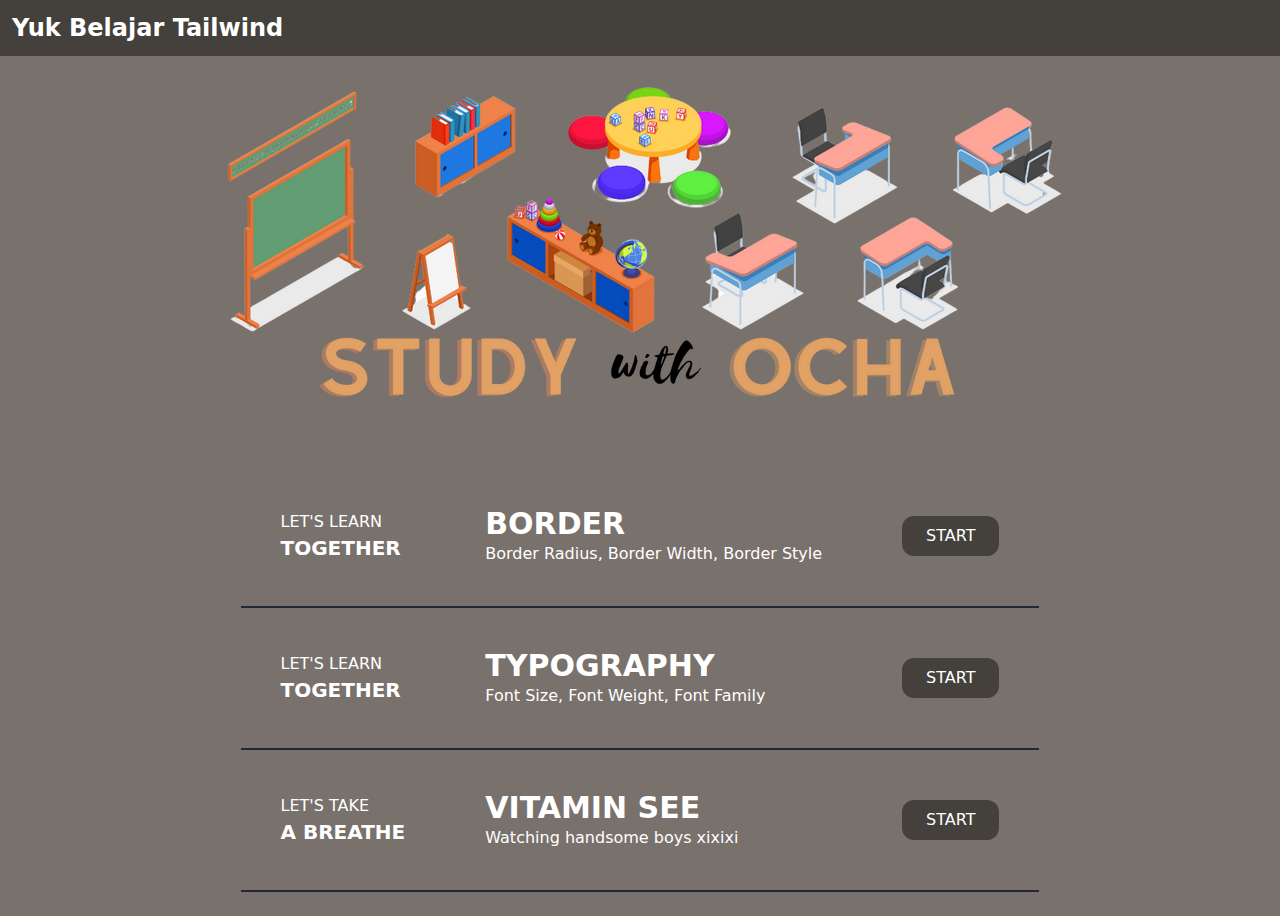
==== src/index.html @ b57a844a "baru" ====
<!DOCTYPE html>
<html>
  <head>
    <meta charset="UTF-8" />
    <meta name="viewport" content="width=device-width, initial-scale=1.0" />
    <link href="./output.css" rel="stylesheet" />
  </head>
  <body class="bg-stone-500">
    <div id="navbar" class="bg-stone-700 sticky top-0 z-50">
      <div class="container mx-auto sm:flex justify-between font-sans">
        <a href="./index.html">
          <h1 class="text-2xl font-bold mx-3 py-3 text-center text-white hover:-translate-y-1 hover:scale-110">Yuk Belajar Tailwind</h1>
        </a>
        <div class="flex text-lg items-center text-white">
          <!-- <button class="mx-2 px-6 py-2 hover:bg-red-100 hover:text-pink-800 rounded-lg items-center">Isi</button>
          <button class="mx-2 px-6 py-2 hover:bg-red-100 hover:text-pink-800 rounded-lg items-center">Isi</button>
          <button class="mx-2 px-6 py-2 hover:bg-red-100 hover:text-pink-800 rounded-lg items-center">Isi</button>
          <button class="mx-2 px-6 py-2 hover:bg-red-100 hover:text-pink-800 rounded-lg items-center">Isi</button> -->
        </div>
      </div>
    </div>
    <div id="gambar" class="flex items-center justify-center">
      <div class="size-fit">
        <img src="../src/img/fresh.png" alt="" />
      </div>
    </div>
    <div id="content" class="flex items-center justify-center m-6">
      <table class="text-start text-white">
        <thead></thead>
        <tbody>
          <tr class="">
            <td class="p-10 border-b-2 border-gray-800">
              <p>LET'S LEARN</p>
              <h1 class="text-xl font-bold">TOGETHER</h1>
            </td>
            <td class="p-10 border-b-2 border-gray-800">
              <h1 class="text-3xl font-bold">BORDER</h1>
              <p>Border Radius, Border Width, Border Style</p>
            </td>
            <td class="p-10 border-b-2 border-gray-800">
              <a href="../src/pages/border.html">
                <button class="py-2 px-6 bg-stone-700 rounded-xl text-white hover:-translate-y-1 hover:text-gray-700 hover:scale-110 hover:bg-white">START</button>
              </a>
            </td>
          </tr>
          <tr class="">
            <td class="p-10 border-b-2 border-gray-800">
              <p>LET'S LEARN</p>
              <h1 class="text-xl font-bold">TOGETHER</h1>
            </td>
            <td class="p-10 border-b-2 border-gray-800">
              <h1 class="text-3xl font-bold">TYPOGRAPHY</h1>
              <p>Font Size, Font Weight, Font Family</p>
            </td>
            <td class="p-10 border-b-2 border-gray-800">
              <a href="../src/pages/typography.html">
                <button class="py-2 px-6 bg-stone-700 rounded-xl text-white hover:-translate-y-1 hover:text-gray-700 hover:scale-110 hover:bg-white">START</button>
              </a>
            </td>
          </tr>
          <tr class="">
            <td class="p-10 border-b-2 border-gray-800">
              <p>LET'S TAKE</p>
              <h1 class="text-xl font-bold">A BREATHE</h1>
            </td>
            <td class="p-10 border-b-2 border-gray-800">
              <h1 class="text-3xl font-bold">VITAMIN SEE</h1>
              <p>Watching handsome boys xixixi</p>
            </td>
            <td class="p-10 border-b-2 border-gray-800">
              <a href="../src/pages/video.html">
                <button class="py-2 px-6 bg-stone-700 rounded-xl text-white hover:-translate-y-1 hover:text-gray-700 hover:scale-110 hover:bg-white">START</button>
              </a>
            </td>
          </tr>
        </tbody>
      </table>
    </div>
  </body>
</html>
---- src/output.css ----
/*
! tailwindcss v3.4.10 | MIT License | https://tailwindcss.com
*/

/*
1. Prevent padding and border from affecting element width. (https://github.com/mozdevs/cssremedy/issues/4)
2. Allow adding a border to an element by just adding a border-width. (https://github.com/tailwindcss/tailwindcss/pull/116)
*/

*,
::before,
::after {
  box-sizing: border-box;
  /* 1 */
  border-width: 0;
  /* 2 */
  border-style: solid;
  /* 2 */
  border-color: #e5e7eb;
  /* 2 */
}

::before,
::after {
  --tw-content: '';
}

/*
1. Use a consistent sensible line-height in all browsers.
2. Prevent adjustments of font size after orientation changes in iOS.
3. Use a more readable tab size.
4. Use the user's configured `sans` font-family by default.
5. Use the user's configured `sans` font-feature-settings by default.
6. Use the user's configured `sans` font-variation-settings by default.
7. Disable tap highlights on iOS
*/

html,
:host {
  line-height: 1.5;
  /* 1 */
  -webkit-text-size-adjust: 100%;
  /* 2 */
  -moz-tab-size: 4;
  /* 3 */
  -o-tab-size: 4;
     tab-size: 4;
  /* 3 */
  font-family: ui-sans-serif, system-ui, sans-serif, "Apple Color Emoji", "Segoe UI Emoji", "Segoe UI Symbol", "Noto Color Emoji";
  /* 4 */
  font-feature-settings: normal;
  /* 5 */
  font-variation-settings: normal;
  /* 6 */
  -webkit-tap-highlight-color: transparent;
  /* 7 */
}

/*
1. Remove the margin in all browsers.
2. Inherit line-height from `html` so users can set them as a class directly on the `html` element.
*/

body {
  margin: 0;
  /* 1 */
  line-height: inherit;
  /* 2 */
}

/*
1. Add the correct height in Firefox.
2. Correct the inheritance of border color in Firefox. (https://bugzilla.mozilla.org/show_bug.cgi?id=190655)
3. Ensure horizontal rules are visible by default.
*/

hr {
  height: 0;
  /* 1 */
  color: inherit;
  /* 2 */
  border-top-width: 1px;
  /* 3 */
}

/*
Add the correct text decoration in Chrome, Edge, and Safari.
*/

abbr:where([title]) {
  -webkit-text-decoration: underline dotted;
          text-decoration: underline dotted;
}

/*
Remove the default font size and weight for headings.
*/

h1,
h2,
h3,
h4,
h5,
h6 {
  font-size: inherit;
  font-weight: inherit;
}

/*
Reset links to optimize for opt-in styling instead of opt-out.
*/

a {
  color: inherit;
  text-decoration: inherit;
}

/*
Add the correct font weight in Edge and Safari.
*/

b,
strong {
  font-weight: bolder;
}

/*
1. Use the user's configured `mono` font-family by default.
2. Use the user's configured `mono` font-feature-settings by default.
3. Use the user's configured `mono` font-variation-settings by default.
4. Correct the odd `em` font sizing in all browsers.
*/

code,
kbd,
samp,
pre {
  font-family: ui-monospace, SFMono-Regular, Menlo, Monaco, Consolas, "Liberation Mono", "Courier New", monospace;
  /* 1 */
  font-feature-settings: normal;
  /* 2 */
  font-variation-settings: normal;
  /* 3 */
  font-size: 1em;
  /* 4 */
}

/*
Add the correct font size in all browsers.
*/

small {
  font-size: 80%;
}

/*
Prevent `sub` and `sup` elements from affecting the line height in all browsers.
*/

sub,
sup {
  font-size: 75%;
  line-height: 0;
  position: relative;
  vertical-align: baseline;
}

sub {
  bottom: -0.25em;
}

sup {
  top: -0.5em;
}

/*
1. Remove text indentation from table contents in Chrome and Safari. (https://bugs.chromium.org/p/chromium/issues/detail?id=999088, https://bugs.webkit.org/show_bug.cgi?id=201297)
2. Correct table border color inheritance in all Chrome and Safari. (https://bugs.chromium.org/p/chromium/issues/detail?id=935729, https://bugs.webkit.org/show_bug.cgi?id=195016)
3. Remove gaps between table borders by default.
*/

table {
  text-indent: 0;
  /* 1 */
  border-color: inherit;
  /* 2 */
  border-collapse: collapse;
  /* 3 */
}

/*
1. Change the font styles in all browsers.
2. Remove the margin in Firefox and Safari.
3. Remove default padding in all browsers.
*/

button,
input,
optgroup,
select,
textarea {
  font-family: inherit;
  /* 1 */
  font-feature-settings: inherit;
  /* 1 */
  font-variation-settings: inherit;
  /* 1 */
  font-size: 100%;
  /* 1 */
  font-weight: inherit;
  /* 1 */
  line-height: inherit;
  /* 1 */
  letter-spacing: inherit;
  /* 1 */
  color: inherit;
  /* 1 */
  margin: 0;
  /* 2 */
  padding: 0;
  /* 3 */
}

/*
Remove the inheritance of text transform in Edge and Firefox.
*/

button,
select {
  text-transform: none;
}

/*
1. Correct the inability to style clickable types in iOS and Safari.
2. Remove default button styles.
*/

button,
input:where([type='button']),
input:where([type='reset']),
input:where([type='submit']) {
  -webkit-appearance: button;
  /* 1 */
  background-color: transparent;
  /* 2 */
  background-image: none;
  /* 2 */
}

/*
Use the modern Firefox focus style for all focusable elements.
*/

:-moz-focusring {
  outline: auto;
}

/*
Remove the additional `:invalid` styles in Firefox. (https://github.com/mozilla/gecko-dev/blob/2f9eacd9d3d995c937b4251a5557d95d494c9be1/layout/style/res/forms.css#L728-L737)
*/

:-moz-ui-invalid {
  box-shadow: none;
}

/*
Add the correct vertical alignment in Chrome and Firefox.
*/

progress {
  vertical-align: baseline;
}

/*
Correct the cursor style of increment and decrement buttons in Safari.
*/

::-webkit-inner-spin-button,
::-webkit-outer-spin-button {
  height: auto;
}

/*
1. Correct the odd appearance in Chrome and Safari.
2. Correct the outline style in Safari.
*/

[type='search'] {
  -webkit-appearance: textfield;
  /* 1 */
  outline-offset: -2px;
  /* 2 */
}

/*
Remove the inner padding in Chrome and Safari on macOS.
*/

::-webkit-search-decoration {
  -webkit-appearance: none;
}

/*
1. Correct the inability to style clickable types in iOS and Safari.
2. Change font properties to `inherit` in Safari.
*/

::-webkit-file-upload-button {
  -webkit-appearance: button;
  /* 1 */
  font: inherit;
  /* 2 */
}

/*
Add the correct display in Chrome and Safari.
*/

summary {
  display: list-item;
}

/*
Removes the default spacing and border for appropriate elements.
*/

blockquote,
dl,
dd,
h1,
h2,
h3,
h4,
h5,
h6,
hr,
figure,
p,
pre {
  margin: 0;
}

fieldset {
  margin: 0;
  padding: 0;
}

legend {
  padding: 0;
}

ol,
ul,
menu {
  list-style: none;
  margin: 0;
  padding: 0;
}

/*
Reset default styling for dialogs.
*/

dialog {
  padding: 0;
}

/*
Prevent resizing textareas horizontally by default.
*/

textarea {
  resize: vertical;
}

/*
1. Reset the default placeholder opacity in Firefox. (https://github.com/tailwindlabs/tailwindcss/issues/3300)
2. Set the default placeholder color to the user's configured gray 400 color.
*/

input::-moz-placeholder, textarea::-moz-placeholder {
  opacity: 1;
  /* 1 */
  color: #9ca3af;
  /* 2 */
}

input::placeholder,
textarea::placeholder {
  opacity: 1;
  /* 1 */
  color: #9ca3af;
  /* 2 */
}

/*
Set the default cursor for buttons.
*/

button,
[role="button"] {
  cursor: pointer;
}

/*
Make sure disabled buttons don't get the pointer cursor.
*/

:disabled {
  cursor: default;
}

/*
1. Make replaced elements `display: block` by default. (https://github.com/mozdevs/cssremedy/issues/14)
2. Add `vertical-align: middle` to align replaced elements more sensibly by default. (https://github.com/jensimmons/cssremedy/issues/14#issuecomment-634934210)
   This can trigger a poorly considered lint error in some tools but is included by design.
*/

img,
svg,
video,
canvas,
audio,
iframe,
embed,
object {
  display: block;
  /* 1 */
  vertical-align: middle;
  /* 2 */
}

/*
Constrain images and videos to the parent width and preserve their intrinsic aspect ratio. (https://github.com/mozdevs/cssremedy/issues/14)
*/

img,
video {
  max-width: 100%;
  height: auto;
}

/* Make elements with the HTML hidden attribute stay hidden by default */

[hidden] {
  display: none;
}

*, ::before, ::after {
  --tw-border-spacing-x: 0;
  --tw-border-spacing-y: 0;
  --tw-translate-x: 0;
  --tw-translate-y: 0;
  --tw-rotate: 0;
  --tw-skew-x: 0;
  --tw-skew-y: 0;
  --tw-scale-x: 1;
  --tw-scale-y: 1;
  --tw-pan-x:  ;
  --tw-pan-y:  ;
  --tw-pinch-zoom:  ;
  --tw-scroll-snap-strictness: proximity;
  --tw-gradient-from-position:  ;
  --tw-gradient-via-position:  ;
  --tw-gradient-to-position:  ;
  --tw-ordinal:  ;
  --tw-slashed-zero:  ;
  --tw-numeric-figure:  ;
  --tw-numeric-spacing:  ;
  --tw-numeric-fraction:  ;
  --tw-ring-inset:  ;
  --tw-ring-offset-width: 0px;
  --tw-ring-offset-color: #fff;
  --tw-ring-color: rgb(59 130 246 / 0.5);
  --tw-ring-offset-shadow: 0 0 #0000;
  --tw-ring-shadow: 0 0 #0000;
  --tw-shadow: 0 0 #0000;
  --tw-shadow-colored: 0 0 #0000;
  --tw-blur:  ;
  --tw-brightness:  ;
  --tw-contrast:  ;
  --tw-grayscale:  ;
  --tw-hue-rotate:  ;
  --tw-invert:  ;
  --tw-saturate:  ;
  --tw-sepia:  ;
  --tw-drop-shadow:  ;
  --tw-backdrop-blur:  ;
  --tw-backdrop-brightness:  ;
  --tw-backdrop-contrast:  ;
  --tw-backdrop-grayscale:  ;
  --tw-backdrop-hue-rotate:  ;
  --tw-backdrop-invert:  ;
  --tw-backdrop-opacity:  ;
  --tw-backdrop-saturate:  ;
  --tw-backdrop-sepia:  ;
  --tw-contain-size:  ;
  --tw-contain-layout:  ;
  --tw-contain-paint:  ;
  --tw-contain-style:  ;
}

::backdrop {
  --tw-border-spacing-x: 0;
  --tw-border-spacing-y: 0;
  --tw-translate-x: 0;
  --tw-translate-y: 0;
  --tw-rotate: 0;
  --tw-skew-x: 0;
  --tw-skew-y: 0;
  --tw-scale-x: 1;
  --tw-scale-y: 1;
  --tw-pan-x:  ;
  --tw-pan-y:  ;
  --tw-pinch-zoom:  ;
  --tw-scroll-snap-strictness: proximity;
  --tw-gradient-from-position:  ;
  --tw-gradient-via-position:  ;
  --tw-gradient-to-position:  ;
  --tw-ordinal:  ;
  --tw-slashed-zero:  ;
  --tw-numeric-figure:  ;
  --tw-numeric-spacing:  ;
  --tw-numeric-fraction:  ;
  --tw-ring-inset:  ;
  --tw-ring-offset-width: 0px;
  --tw-ring-offset-color: #fff;
  --tw-ring-color: rgb(59 130 246 / 0.5);
  --tw-ring-offset-shadow: 0 0 #0000;
  --tw-ring-shadow: 0 0 #0000;
  --tw-shadow: 0 0 #0000;
  --tw-shadow-colored: 0 0 #0000;
  --tw-blur:  ;
  --tw-brightness:  ;
  --tw-contrast:  ;
  --tw-grayscale:  ;
  --tw-hue-rotate:  ;
  --tw-invert:  ;
  --tw-saturate:  ;
  --tw-sepia:  ;
  --tw-drop-shadow:  ;
  --tw-backdrop-blur:  ;
  --tw-backdrop-brightness:  ;
  --tw-backdrop-contrast:  ;
  --tw-backdrop-grayscale:  ;
  --tw-backdrop-hue-rotate:  ;
  --tw-backdrop-invert:  ;
  --tw-backdrop-opacity:  ;
  --tw-backdrop-saturate:  ;
  --tw-backdrop-sepia:  ;
  --tw-contain-size:  ;
  --tw-contain-layout:  ;
  --tw-contain-paint:  ;
  --tw-contain-style:  ;
}

.container {
  width: 100%;
}

@media (min-width: 640px) {
  .container {
    max-width: 640px;
  }
}

@media (min-width: 768px) {
  .container {
    max-width: 768px;
  }
}

@media (min-width: 1024px) {
  .container {
    max-width: 1024px;
  }
}

@media (min-width: 1280px) {
  .container {
    max-width: 1280px;
  }
}

@media (min-width: 1536px) {
  .container {
    max-width: 1536px;
  }
}

.sticky {
  position: sticky;
}

.top-0 {
  top: 0px;
}

.z-50 {
  z-index: 50;
}

.m-4 {
  margin: 1rem;
}

.m-6 {
  margin: 1.5rem;
}

.mx-2 {
  margin-left: 0.5rem;
  margin-right: 0.5rem;
}

.mx-3 {
  margin-left: 0.75rem;
  margin-right: 0.75rem;
}

.mx-auto {
  margin-left: auto;
  margin-right: auto;
}

.flex {
  display: flex;
}

.table {
  display: table;
}

.aspect-video {
  aspect-ratio: 16 / 9;
}

.size-fit {
  width: -moz-fit-content;
  width: fit-content;
  height: -moz-fit-content;
  height: fit-content;
}

.min-h-screen {
  min-height: 100vh;
}

.w-full {
  width: 100%;
}

.items-start {
  align-items: flex-start;
}

.items-center {
  align-items: center;
}

.justify-center {
  justify-content: center;
}

.justify-between {
  justify-content: space-between;
}

.rounded {
  border-radius: 0.25rem;
}

.rounded-full {
  border-radius: 9999px;
}

.rounded-lg {
  border-radius: 0.5rem;
}

.rounded-md {
  border-radius: 0.375rem;
}

.rounded-xl {
  border-radius: 0.75rem;
}

.border {
  border-width: 1px;
}

.border-2 {
  border-width: 2px;
}

.border-4 {
  border-width: 4px;
}

.border-b-2 {
  border-bottom-width: 2px;
}

.border-solid {
  border-style: solid;
}

.border-dashed {
  border-style: dashed;
}

.border-dotted {
  border-style: dotted;
}

.border-double {
  border-style: double;
}

.border-gray-800 {
  --tw-border-opacity: 1;
  border-color: rgb(31 41 55 / var(--tw-border-opacity));
}

.bg-stone-500 {
  --tw-bg-opacity: 1;
  background-color: rgb(120 113 108 / var(--tw-bg-opacity));
}

.bg-stone-700 {
  --tw-bg-opacity: 1;
  background-color: rgb(68 64 60 / var(--tw-bg-opacity));
}

.p-10 {
  padding: 2.5rem;
}

.p-2 {
  padding: 0.5rem;
}

.p-4 {
  padding: 1rem;
}

.p-6 {
  padding: 1.5rem;
}

.px-6 {
  padding-left: 1.5rem;
  padding-right: 1.5rem;
}

.py-2 {
  padding-top: 0.5rem;
  padding-bottom: 0.5rem;
}

.py-3 {
  padding-top: 0.75rem;
  padding-bottom: 0.75rem;
}

.py-6 {
  padding-top: 1.5rem;
  padding-bottom: 1.5rem;
}

.text-center {
  text-align: center;
}

.text-start {
  text-align: start;
}

.font-mono {
  font-family: ui-monospace, SFMono-Regular, Menlo, Monaco, Consolas, "Liberation Mono", "Courier New", monospace;
}

.font-sans {
  font-family: ui-sans-serif, system-ui, sans-serif, "Apple Color Emoji", "Segoe UI Emoji", "Segoe UI Symbol", "Noto Color Emoji";
}

.font-serif {
  font-family: ui-serif, Georgia, Cambria, "Times New Roman", Times, serif;
}

.text-2xl {
  font-size: 1.5rem;
  line-height: 2rem;
}

.text-3xl {
  font-size: 1.875rem;
  line-height: 2.25rem;
}

.text-base {
  font-size: 1rem;
  line-height: 1.5rem;
}

.text-lg {
  font-size: 1.125rem;
  line-height: 1.75rem;
}

.text-sm {
  font-size: 0.875rem;
  line-height: 1.25rem;
}

.text-xl {
  font-size: 1.25rem;
  line-height: 1.75rem;
}

.font-bold {
  font-weight: 700;
}

.font-light {
  font-weight: 300;
}

.font-medium {
  font-weight: 500;
}

.font-normal {
  font-weight: 400;
}

.font-semibold {
  font-weight: 600;
}

.text-white {
  --tw-text-opacity: 1;
  color: rgb(255 255 255 / var(--tw-text-opacity));
}

.shadow-2xl {
  --tw-shadow: 0 25px 50px -12px rgb(0 0 0 / 0.25);
  --tw-shadow-colored: 0 25px 50px -12px var(--tw-shadow-color);
  box-shadow: var(--tw-ring-offset-shadow, 0 0 #0000), var(--tw-ring-shadow, 0 0 #0000), var(--tw-shadow);
}

.sepia {
  --tw-sepia: sepia(100%);
  filter: var(--tw-blur) var(--tw-brightness) var(--tw-contrast) var(--tw-grayscale) var(--tw-hue-rotate) var(--tw-invert) var(--tw-saturate) var(--tw-sepia) var(--tw-drop-shadow);
}

.hover\:-translate-y-1:hover {
  --tw-translate-y: -0.25rem;
  transform: translate(var(--tw-translate-x), var(--tw-translate-y)) rotate(var(--tw-rotate)) skewX(var(--tw-skew-x)) skewY(var(--tw-skew-y)) scaleX(var(--tw-scale-x)) scaleY(var(--tw-scale-y));
}

.hover\:scale-110:hover {
  --tw-scale-x: 1.1;
  --tw-scale-y: 1.1;
  transform: translate(var(--tw-translate-x), var(--tw-translate-y)) rotate(var(--tw-rotate)) skewX(var(--tw-skew-x)) skewY(var(--tw-skew-y)) scaleX(var(--tw-scale-x)) scaleY(var(--tw-scale-y));
}

.hover\:bg-red-100:hover {
  --tw-bg-opacity: 1;
  background-color: rgb(254 226 226 / var(--tw-bg-opacity));
}

.hover\:bg-white:hover {
  --tw-bg-opacity: 1;
  background-color: rgb(255 255 255 / var(--tw-bg-opacity));
}

.hover\:text-gray-700:hover {
  --tw-text-opacity: 1;
  color: rgb(55 65 81 / var(--tw-text-opacity));
}

.hover\:text-pink-800:hover {
  --tw-text-opacity: 1;
  color: rgb(157 23 77 / var(--tw-text-opacity));
}

.hover\:underline:hover {
  text-decoration-line: underline;
}

@media (min-width: 640px) {
  .sm\:flex {
    display: flex;
  }

  .sm\:w-3\/4 {
    width: 75%;
  }
}

@media (min-width: 768px) {
  .md\:w-1\/2 {
    width: 50%;
  }
}
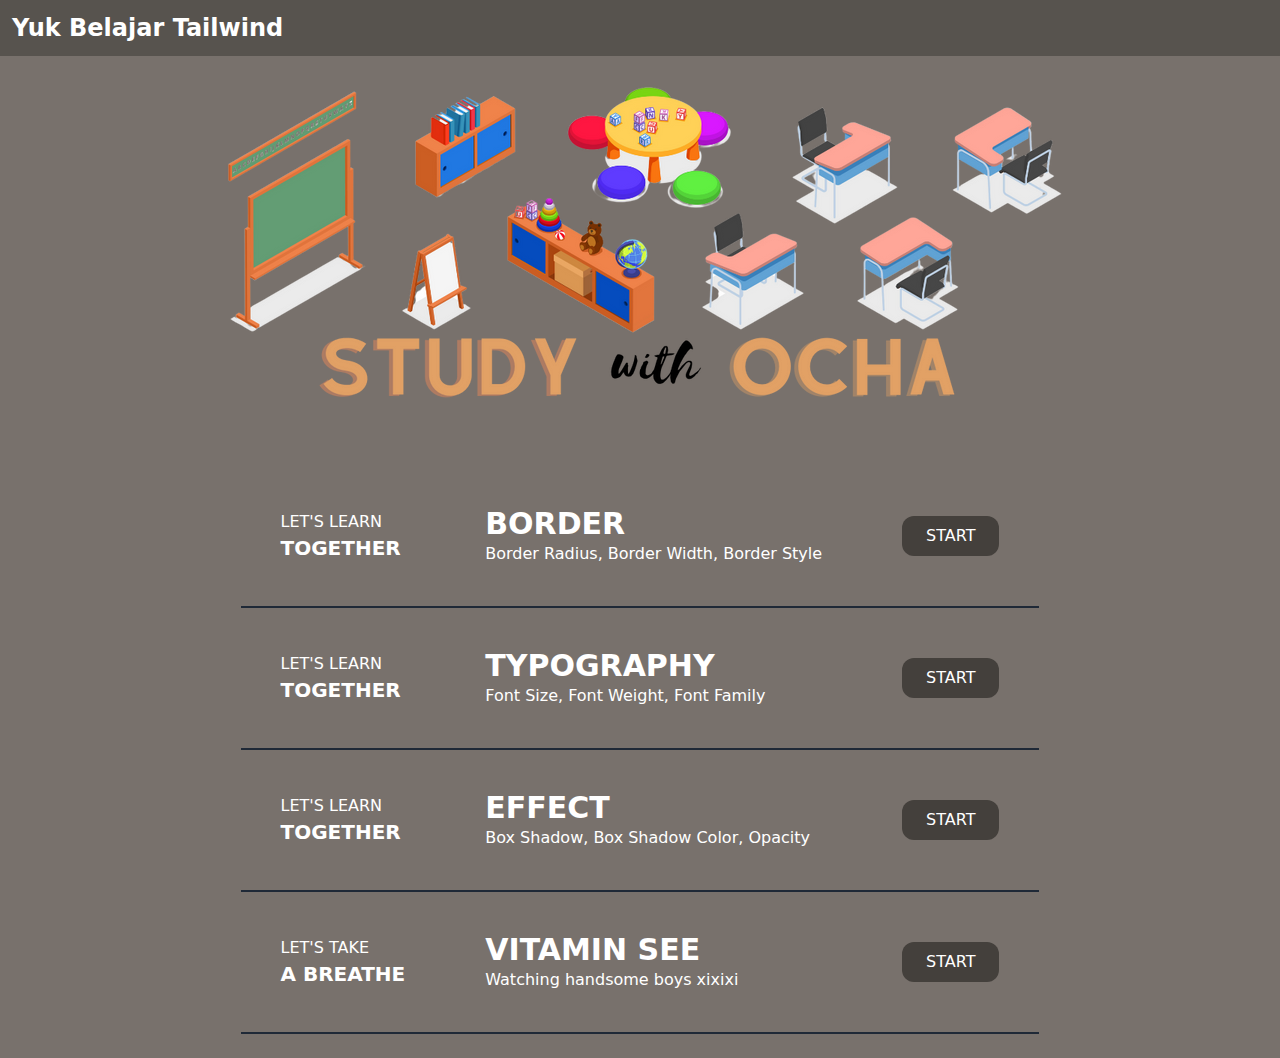
==== commit 0392a1fe: "effect+navbar" ====
--- a/src/index.html
+++ b/src/index.html
@@ -6,19 +6,15 @@
     <link href="./output.css" rel="stylesheet" />
   </head>
   <body class="bg-stone-500">
-    <div id="navbar" class="bg-stone-700 sticky top-0 z-50">
-      <div class="container mx-auto sm:flex justify-between font-sans">
-        <a href="./index.html">
-          <h1 class="text-2xl font-bold mx-3 py-3 text-center text-white hover:-translate-y-1 hover:scale-110">Yuk Belajar Tailwind</h1>
-        </a>
-        <div class="flex text-lg items-center text-white">
-          <!-- <button class="mx-2 px-6 py-2 hover:bg-red-100 hover:text-pink-800 rounded-lg items-center">Isi</button>
-          <button class="mx-2 px-6 py-2 hover:bg-red-100 hover:text-pink-800 rounded-lg items-center">Isi</button>
-          <button class="mx-2 px-6 py-2 hover:bg-red-100 hover:text-pink-800 rounded-lg items-center">Isi</button>
-          <button class="mx-2 px-6 py-2 hover:bg-red-100 hover:text-pink-800 rounded-lg items-center">Isi</button> -->
-        </div>
-      </div>
-    </div>
+    <div id="navbar-container" class="sticky top-0 z-50"></div>
+
+    <script>
+      fetch("./navbar.html")
+        .then((response) => response.text())
+        .then((data) => {
+          document.getElementById("navbar-container").innerHTML = data;
+        });
+    </script>
     <div id="gambar" class="flex items-center justify-center">
       <div class="size-fit">
         <img src="../src/img/fresh.png" alt="" />
@@ -60,6 +56,21 @@
           </tr>
           <tr class="">
             <td class="p-10 border-b-2 border-gray-800">
+              <p>LET'S LEARN</p>
+              <h1 class="text-xl font-bold">TOGETHER</h1>
+            </td>
+            <td class="p-10 border-b-2 border-gray-800">
+              <h1 class="text-3xl font-bold">EFFECT</h1>
+              <p>Box Shadow, Box Shadow Color, Opacity</p>
+            </td>
+            <td class="p-10 border-b-2 border-gray-800">
+              <a href="../src/pages/effect.html">
+                <button class="py-2 px-6 bg-stone-700 rounded-xl text-white hover:-translate-y-1 hover:text-gray-700 hover:scale-110 hover:bg-white">START</button>
+              </a>
+            </td>
+          </tr>
+          <tr class="">
+            <td class="p-10 border-b-2 border-gray-800">
               <p>LET'S TAKE</p>
               <h1 class="text-xl font-bold">A BREATHE</h1>
             </td>
--- a/src/output.css
+++ b/src/output.css
@@ -723,11 +723,41 @@
   border-color: rgb(31 41 55 / var(--tw-border-opacity));
 }
 
+.border-stone-800 {
+  --tw-border-opacity: 1;
+  border-color: rgb(41 37 36 / var(--tw-border-opacity));
+}
+
+.bg-indigo-500 {
+  --tw-bg-opacity: 1;
+  background-color: rgb(99 102 241 / var(--tw-bg-opacity));
+}
+
+.bg-pink-500 {
+  --tw-bg-opacity: 1;
+  background-color: rgb(236 72 153 / var(--tw-bg-opacity));
+}
+
+.bg-sky-500 {
+  --tw-bg-opacity: 1;
+  background-color: rgb(14 165 233 / var(--tw-bg-opacity));
+}
+
+.bg-stone-300 {
+  --tw-bg-opacity: 1;
+  background-color: rgb(214 211 209 / var(--tw-bg-opacity));
+}
+
 .bg-stone-500 {
   --tw-bg-opacity: 1;
   background-color: rgb(120 113 108 / var(--tw-bg-opacity));
 }
 
+.bg-stone-600 {
+  --tw-bg-opacity: 1;
+  background-color: rgb(87 83 78 / var(--tw-bg-opacity));
+}
+
 .bg-stone-700 {
   --tw-bg-opacity: 1;
   background-color: rgb(68 64 60 / var(--tw-bg-opacity));
@@ -764,6 +794,11 @@
   padding-bottom: 0.75rem;
 }
 
+.py-4 {
+  padding-top: 1rem;
+  padding-bottom: 1rem;
+}
+
 .py-6 {
   padding-top: 1.5rem;
   padding-bottom: 1.5rem;
@@ -842,12 +877,67 @@
 .text-white {
   --tw-text-opacity: 1;
   color: rgb(255 255 255 / var(--tw-text-opacity));
+}
+
+.opacity-100 {
+  opacity: 1;
+}
+
+.opacity-25 {
+  opacity: 0.25;
+}
+
+.opacity-50 {
+  opacity: 0.5;
+}
+
+.opacity-75 {
+  opacity: 0.75;
+}
+
+.shadow {
+  --tw-shadow: 0 1px 3px 0 rgb(0 0 0 / 0.1), 0 1px 2px -1px rgb(0 0 0 / 0.1);
+  --tw-shadow-colored: 0 1px 3px 0 var(--tw-shadow-color), 0 1px 2px -1px var(--tw-shadow-color);
+  box-shadow: var(--tw-ring-offset-shadow, 0 0 #0000), var(--tw-ring-shadow, 0 0 #0000), var(--tw-shadow);
 }
 
 .shadow-2xl {
   --tw-shadow: 0 25px 50px -12px rgb(0 0 0 / 0.25);
   --tw-shadow-colored: 0 25px 50px -12px var(--tw-shadow-color);
   box-shadow: var(--tw-ring-offset-shadow, 0 0 #0000), var(--tw-ring-shadow, 0 0 #0000), var(--tw-shadow);
+}
+
+.shadow-lg {
+  --tw-shadow: 0 10px 15px -3px rgb(0 0 0 / 0.1), 0 4px 6px -4px rgb(0 0 0 / 0.1);
+  --tw-shadow-colored: 0 10px 15px -3px var(--tw-shadow-color), 0 4px 6px -4px var(--tw-shadow-color);
+  box-shadow: var(--tw-ring-offset-shadow, 0 0 #0000), var(--tw-ring-shadow, 0 0 #0000), var(--tw-shadow);
+}
+
+.shadow-md {
+  --tw-shadow: 0 4px 6px -1px rgb(0 0 0 / 0.1), 0 2px 4px -2px rgb(0 0 0 / 0.1);
+  --tw-shadow-colored: 0 4px 6px -1px var(--tw-shadow-color), 0 2px 4px -2px var(--tw-shadow-color);
+  box-shadow: var(--tw-ring-offset-shadow, 0 0 #0000), var(--tw-ring-shadow, 0 0 #0000), var(--tw-shadow);
+}
+
+.shadow-xl {
+  --tw-shadow: 0 20px 25px -5px rgb(0 0 0 / 0.1), 0 8px 10px -6px rgb(0 0 0 / 0.1);
+  --tw-shadow-colored: 0 20px 25px -5px var(--tw-shadow-color), 0 8px 10px -6px var(--tw-shadow-color);
+  box-shadow: var(--tw-ring-offset-shadow, 0 0 #0000), var(--tw-ring-shadow, 0 0 #0000), var(--tw-shadow);
+}
+
+.shadow-indigo-500\/50 {
+  --tw-shadow-color: rgb(99 102 241 / 0.5);
+  --tw-shadow: var(--tw-shadow-colored);
+}
+
+.shadow-pink-500\/50 {
+  --tw-shadow-color: rgb(236 72 153 / 0.5);
+  --tw-shadow: var(--tw-shadow-colored);
+}
+
+.shadow-sky-500\/50 {
+  --tw-shadow-color: rgb(14 165 233 / 0.5);
+  --tw-shadow: var(--tw-shadow-colored);
 }
 
 .sepia {
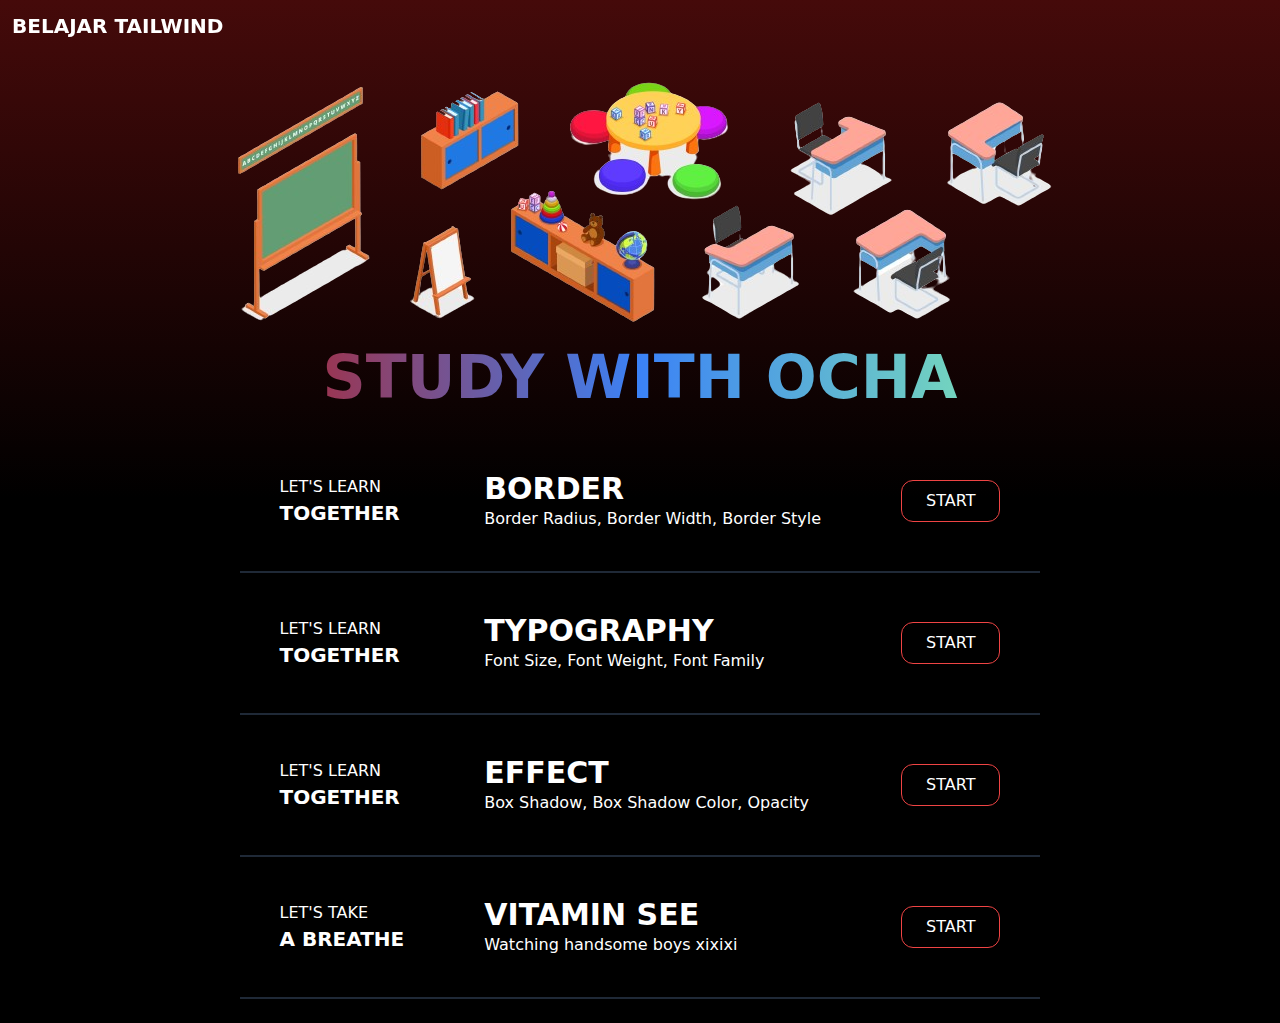
==== commit 53db00c3: "tambahan" ====
--- a/src/index.html
+++ b/src/index.html
@@ -5,87 +5,89 @@
     <meta name="viewport" content="width=device-width, initial-scale=1.0" />
     <link href="./output.css" rel="stylesheet" />
   </head>
-  <body class="bg-stone-500">
-    <div id="navbar-container" class="sticky top-0 z-50"></div>
-
-    <script>
-      fetch("./navbar.html")
-        .then((response) => response.text())
-        .then((data) => {
-          document.getElementById("navbar-container").innerHTML = data;
-        });
-    </script>
-    <div id="gambar" class="flex items-center justify-center">
-      <div class="size-fit">
-        <img src="../src/img/fresh.png" alt="" />
+  <body class="bg-black">
+    <div class="bg-gradient-to-b from-red-950 via-black to-black">
+      <div id="navbar-container" class="sticky top-0 z-50"></div>
+      <script>
+        fetch("./pages/navbar.html")
+          .then((response) => response.text())
+          .then((data) => {
+            document.getElementById("navbar-container").innerHTML = data;
+          });
+      </script>
+      <div id="gambar" class="flex items-center justify-center">
+        <div class="size-fit text-center">
+          <img src="../src/img/foto.png" alt="" />
+          <h1 class="font-sans font-bold text-6xl bg-gradient-to-r from-red-700 via-blue-500 to-green-300 text-transparent bg-clip-text">STUDY WITH OCHA</h1>
+        </div>
       </div>
-    </div>
-    <div id="content" class="flex items-center justify-center m-6">
-      <table class="text-start text-white">
-        <thead></thead>
-        <tbody>
-          <tr class="">
-            <td class="p-10 border-b-2 border-gray-800">
-              <p>LET'S LEARN</p>
-              <h1 class="text-xl font-bold">TOGETHER</h1>
-            </td>
-            <td class="p-10 border-b-2 border-gray-800">
-              <h1 class="text-3xl font-bold">BORDER</h1>
-              <p>Border Radius, Border Width, Border Style</p>
-            </td>
-            <td class="p-10 border-b-2 border-gray-800">
-              <a href="../src/pages/border.html">
-                <button class="py-2 px-6 bg-stone-700 rounded-xl text-white hover:-translate-y-1 hover:text-gray-700 hover:scale-110 hover:bg-white">START</button>
-              </a>
-            </td>
-          </tr>
-          <tr class="">
-            <td class="p-10 border-b-2 border-gray-800">
-              <p>LET'S LEARN</p>
-              <h1 class="text-xl font-bold">TOGETHER</h1>
-            </td>
-            <td class="p-10 border-b-2 border-gray-800">
-              <h1 class="text-3xl font-bold">TYPOGRAPHY</h1>
-              <p>Font Size, Font Weight, Font Family</p>
-            </td>
-            <td class="p-10 border-b-2 border-gray-800">
-              <a href="../src/pages/typography.html">
-                <button class="py-2 px-6 bg-stone-700 rounded-xl text-white hover:-translate-y-1 hover:text-gray-700 hover:scale-110 hover:bg-white">START</button>
-              </a>
-            </td>
-          </tr>
-          <tr class="">
-            <td class="p-10 border-b-2 border-gray-800">
-              <p>LET'S LEARN</p>
-              <h1 class="text-xl font-bold">TOGETHER</h1>
-            </td>
-            <td class="p-10 border-b-2 border-gray-800">
-              <h1 class="text-3xl font-bold">EFFECT</h1>
-              <p>Box Shadow, Box Shadow Color, Opacity</p>
-            </td>
-            <td class="p-10 border-b-2 border-gray-800">
-              <a href="../src/pages/effect.html">
-                <button class="py-2 px-6 bg-stone-700 rounded-xl text-white hover:-translate-y-1 hover:text-gray-700 hover:scale-110 hover:bg-white">START</button>
-              </a>
-            </td>
-          </tr>
-          <tr class="">
-            <td class="p-10 border-b-2 border-gray-800">
-              <p>LET'S TAKE</p>
-              <h1 class="text-xl font-bold">A BREATHE</h1>
-            </td>
-            <td class="p-10 border-b-2 border-gray-800">
-              <h1 class="text-3xl font-bold">VITAMIN SEE</h1>
-              <p>Watching handsome boys xixixi</p>
-            </td>
-            <td class="p-10 border-b-2 border-gray-800">
-              <a href="../src/pages/video.html">
-                <button class="py-2 px-6 bg-stone-700 rounded-xl text-white hover:-translate-y-1 hover:text-gray-700 hover:scale-110 hover:bg-white">START</button>
-              </a>
-            </td>
-          </tr>
-        </tbody>
-      </table>
+      <div id="content" class="flex items-center justify-center m-6">
+        <table class="text-start text-white">
+          <thead></thead>
+          <tbody>
+            <tr class="">
+              <td class="p-10 border-b-2 border-gray-800">
+                <p>LET'S LEARN</p>
+                <h1 class="text-xl font-bold">TOGETHER</h1>
+              </td>
+              <td class="p-10 border-b-2 border-gray-800">
+                <h1 class="text-3xl font-bold">BORDER</h1>
+                <p>Border Radius, Border Width, Border Style</p>
+              </td>
+              <td class="p-10 border-b-2 border-gray-800">
+                <a href="../src/pages/border.html">
+                  <button class="py-2 px-6 border border-red-500 rounded-xl text-white hover:-translate-y-1 hover:scale-110 hover:bg-gradient-to-b hover:from-red-700 hover:to-black animate-pulse">START</button>
+                </a>
+              </td>
+            </tr>
+            <tr class="">
+              <td class="p-10 border-b-2 border-gray-800">
+                <p>LET'S LEARN</p>
+                <h1 class="text-xl font-bold">TOGETHER</h1>
+              </td>
+              <td class="p-10 border-b-2 border-gray-800">
+                <h1 class="text-3xl font-bold">TYPOGRAPHY</h1>
+                <p>Font Size, Font Weight, Font Family</p>
+              </td>
+              <td class="p-10 border-b-2 border-gray-800">
+                <a href="../src/pages/typography.html">
+                  <button class="py-2 px-6 border border-red-500 rounded-xl text-white hover:-translate-y-1 hover:scale-110 hover:bg-gradient-to-b hover:from-red-700 hover:to-black animate-pulse">START</button>
+                </a>
+              </td>
+            </tr>
+            <tr class="">
+              <td class="p-10 border-b-2 border-gray-800">
+                <p>LET'S LEARN</p>
+                <h1 class="text-xl font-bold">TOGETHER</h1>
+              </td>
+              <td class="p-10 border-b-2 border-gray-800">
+                <h1 class="text-3xl font-bold">EFFECT</h1>
+                <p>Box Shadow, Box Shadow Color, Opacity</p>
+              </td>
+              <td class="p-10 border-b-2 border-gray-800">
+                <a href="../src/pages/effect.html">
+                  <button class="py-2 px-6 border border-red-500 rounded-xl text-white hover:-translate-y-1 hover:scale-110 hover:bg-gradient-to-b hover:from-red-700 hover:to-black animate-pulse">START</button>
+                </a>
+              </td>
+            </tr>
+            <tr class="">
+              <td class="p-10 border-b-2 border-gray-800">
+                <p>LET'S TAKE</p>
+                <h1 class="text-xl font-bold">A BREATHE</h1>
+              </td>
+              <td class="p-10 border-b-2 border-gray-800">
+                <h1 class="text-3xl font-bold">VITAMIN SEE</h1>
+                <p>Watching handsome boys xixixi</p>
+              </td>
+              <td class="p-10 border-b-2 border-gray-800">
+                <a href="../src/pages/video.html">
+                  <button class="py-2 px-6 border border-red-500 rounded-xl text-white hover:-translate-y-1 hover:scale-110 hover:bg-gradient-to-b hover:from-red-700 hover:to-black animate-pulse">START</button>
+                </a>
+              </td>
+            </tr>
+          </tbody>
+        </table>
+      </div>
     </div>
   </body>
 </html>
--- a/src/output.css
+++ b/src/output.css
@@ -588,6 +588,14 @@
   }
 }
 
+.absolute {
+  position: absolute;
+}
+
+.relative {
+  position: relative;
+}
+
 .sticky {
   position: sticky;
 }
@@ -596,6 +604,18 @@
   top: 0px;
 }
 
+.bottom-0 {
+  bottom: 0px;
+}
+
+.left-0 {
+  left: 0px;
+}
+
+.right-0 {
+  right: 0px;
+}
+
 .z-50 {
   z-index: 50;
 }
@@ -606,6 +626,11 @@
 
 .m-6 {
   margin: 1.5rem;
+}
+
+.mx-12 {
+  margin-left: 3rem;
+  margin-right: 3rem;
 }
 
 .mx-2 {
@@ -621,6 +646,10 @@
 .mx-auto {
   margin-left: auto;
   margin-right: auto;
+}
+
+.mt-2 {
+  margin-top: 0.5rem;
 }
 
 .flex {
@@ -642,12 +671,58 @@
   height: fit-content;
 }
 
+.h-60 {
+  height: 15rem;
+}
+
+.h-1\/2 {
+  height: 50%;
+}
+
 .min-h-screen {
   min-height: 100vh;
 }
 
+.w-40 {
+  width: 10rem;
+}
+
 .w-full {
   width: 100%;
+}
+
+.w-1\/2 {
+  width: 50%;
+}
+
+.-rotate-12 {
+  --tw-rotate: -12deg;
+  transform: translate(var(--tw-translate-x), var(--tw-translate-y)) rotate(var(--tw-rotate)) skewX(var(--tw-skew-x)) skewY(var(--tw-skew-y)) scaleX(var(--tw-scale-x)) scaleY(var(--tw-scale-y));
+}
+
+.rotate-12 {
+  --tw-rotate: 12deg;
+  transform: translate(var(--tw-translate-x), var(--tw-translate-y)) rotate(var(--tw-rotate)) skewX(var(--tw-skew-x)) skewY(var(--tw-skew-y)) scaleX(var(--tw-scale-x)) scaleY(var(--tw-scale-y));
+}
+
+.rotate-180 {
+  --tw-rotate: 180deg;
+  transform: translate(var(--tw-translate-x), var(--tw-translate-y)) rotate(var(--tw-rotate)) skewX(var(--tw-skew-x)) skewY(var(--tw-skew-y)) scaleX(var(--tw-scale-x)) scaleY(var(--tw-scale-y));
+}
+
+@keyframes pulse {
+  50% {
+    opacity: .5;
+  }
+}
+
+.animate-pulse {
+  animation: pulse 2s cubic-bezier(0.4, 0, 0.6, 1) infinite;
+}
+
+.columns-3 {
+  -moz-columns: 3;
+       columns: 3;
 }
 
 .items-start {
@@ -723,11 +798,21 @@
   border-color: rgb(31 41 55 / var(--tw-border-opacity));
 }
 
+.border-red-500 {
+  --tw-border-opacity: 1;
+  border-color: rgb(239 68 68 / var(--tw-border-opacity));
+}
+
 .border-stone-800 {
   --tw-border-opacity: 1;
   border-color: rgb(41 37 36 / var(--tw-border-opacity));
 }
 
+.bg-black {
+  --tw-bg-opacity: 1;
+  background-color: rgb(0 0 0 / var(--tw-bg-opacity));
+}
+
 .bg-indigo-500 {
   --tw-bg-opacity: 1;
   background-color: rgb(99 102 241 / var(--tw-bg-opacity));
@@ -748,11 +833,6 @@
   background-color: rgb(214 211 209 / var(--tw-bg-opacity));
 }
 
-.bg-stone-500 {
-  --tw-bg-opacity: 1;
-  background-color: rgb(120 113 108 / var(--tw-bg-opacity));
-}
-
 .bg-stone-600 {
   --tw-bg-opacity: 1;
   background-color: rgb(87 83 78 / var(--tw-bg-opacity));
@@ -763,6 +843,93 @@
   background-color: rgb(68 64 60 / var(--tw-bg-opacity));
 }
 
+.bg-white {
+  --tw-bg-opacity: 1;
+  background-color: rgb(255 255 255 / var(--tw-bg-opacity));
+}
+
+.bg-gradient-to-b {
+  background-image: linear-gradient(to bottom, var(--tw-gradient-stops));
+}
+
+.bg-gradient-to-r {
+  background-image: linear-gradient(to right, var(--tw-gradient-stops));
+}
+
+.bg-gradient-to-t {
+  background-image: linear-gradient(to top, var(--tw-gradient-stops));
+}
+
+.from-black {
+  --tw-gradient-from: #000 var(--tw-gradient-from-position);
+  --tw-gradient-to: rgb(0 0 0 / 0) var(--tw-gradient-to-position);
+  --tw-gradient-stops: var(--tw-gradient-from), var(--tw-gradient-to);
+}
+
+.from-red-700 {
+  --tw-gradient-from: #b91c1c var(--tw-gradient-from-position);
+  --tw-gradient-to: rgb(185 28 28 / 0) var(--tw-gradient-to-position);
+  --tw-gradient-stops: var(--tw-gradient-from), var(--tw-gradient-to);
+}
+
+.from-red-900 {
+  --tw-gradient-from: #7f1d1d var(--tw-gradient-from-position);
+  --tw-gradient-to: rgb(127 29 29 / 0) var(--tw-gradient-to-position);
+  --tw-gradient-stops: var(--tw-gradient-from), var(--tw-gradient-to);
+}
+
+.from-red-950 {
+  --tw-gradient-from: #450a0a var(--tw-gradient-from-position);
+  --tw-gradient-to: rgb(69 10 10 / 0) var(--tw-gradient-to-position);
+  --tw-gradient-stops: var(--tw-gradient-from), var(--tw-gradient-to);
+}
+
+.via-blue-500 {
+  --tw-gradient-to: rgb(59 130 246 / 0)  var(--tw-gradient-to-position);
+  --tw-gradient-stops: var(--tw-gradient-from), #3b82f6 var(--tw-gradient-via-position), var(--tw-gradient-to);
+}
+
+.via-black {
+  --tw-gradient-to: rgb(0 0 0 / 0)  var(--tw-gradient-to-position);
+  --tw-gradient-stops: var(--tw-gradient-from), #000 var(--tw-gradient-via-position), var(--tw-gradient-to);
+}
+
+.via-red-800 {
+  --tw-gradient-to: rgb(153 27 27 / 0)  var(--tw-gradient-to-position);
+  --tw-gradient-stops: var(--tw-gradient-from), #991b1b var(--tw-gradient-via-position), var(--tw-gradient-to);
+}
+
+.via-red-950 {
+  --tw-gradient-to: rgb(69 10 10 / 0)  var(--tw-gradient-to-position);
+  --tw-gradient-stops: var(--tw-gradient-from), #450a0a var(--tw-gradient-via-position), var(--tw-gradient-to);
+}
+
+.to-green-300 {
+  --tw-gradient-to: #86efac var(--tw-gradient-to-position);
+}
+
+.to-red-500 {
+  --tw-gradient-to: #ef4444 var(--tw-gradient-to-position);
+}
+
+.to-red-800 {
+  --tw-gradient-to: #991b1b var(--tw-gradient-to-position);
+}
+
+.to-black {
+  --tw-gradient-to: #000 var(--tw-gradient-to-position);
+}
+
+.bg-clip-text {
+  -webkit-background-clip: text;
+          background-clip: text;
+}
+
+.object-cover {
+  -o-object-fit: cover;
+     object-fit: cover;
+}
+
 .p-10 {
   padding: 2.5rem;
 }
@@ -799,17 +966,16 @@
   padding-bottom: 1rem;
 }
 
-.py-6 {
-  padding-top: 1.5rem;
-  padding-bottom: 1.5rem;
-}
-
 .text-center {
   text-align: center;
 }
 
 .text-start {
   text-align: start;
+}
+
+.text-end {
+  text-align: end;
 }
 
 .font-mono {
@@ -834,6 +1000,11 @@
   line-height: 2.25rem;
 }
 
+.text-6xl {
+  font-size: 3.75rem;
+  line-height: 1;
+}
+
 .text-base {
   font-size: 1rem;
   line-height: 1.5rem;
@@ -874,9 +1045,18 @@
   font-weight: 600;
 }
 
+.text-transparent {
+  color: transparent;
+}
+
 .text-white {
   --tw-text-opacity: 1;
   color: rgb(255 255 255 / var(--tw-text-opacity));
+}
+
+.text-yellow-200 {
+  --tw-text-opacity: 1;
+  color: rgb(254 240 138 / var(--tw-text-opacity));
 }
 
 .opacity-100 {
@@ -961,14 +1141,18 @@
   background-color: rgb(254 226 226 / var(--tw-bg-opacity));
 }
 
-.hover\:bg-white:hover {
-  --tw-bg-opacity: 1;
-  background-color: rgb(255 255 255 / var(--tw-bg-opacity));
-}
-
-.hover\:text-gray-700:hover {
-  --tw-text-opacity: 1;
-  color: rgb(55 65 81 / var(--tw-text-opacity));
+.hover\:bg-gradient-to-b:hover {
+  background-image: linear-gradient(to bottom, var(--tw-gradient-stops));
+}
+
+.hover\:from-red-700:hover {
+  --tw-gradient-from: #b91c1c var(--tw-gradient-from-position);
+  --tw-gradient-to: rgb(185 28 28 / 0) var(--tw-gradient-to-position);
+  --tw-gradient-stops: var(--tw-gradient-from), var(--tw-gradient-to);
+}
+
+.hover\:to-black:hover {
+  --tw-gradient-to: #000 var(--tw-gradient-to-position);
 }
 
 .hover\:text-pink-800:hover {
